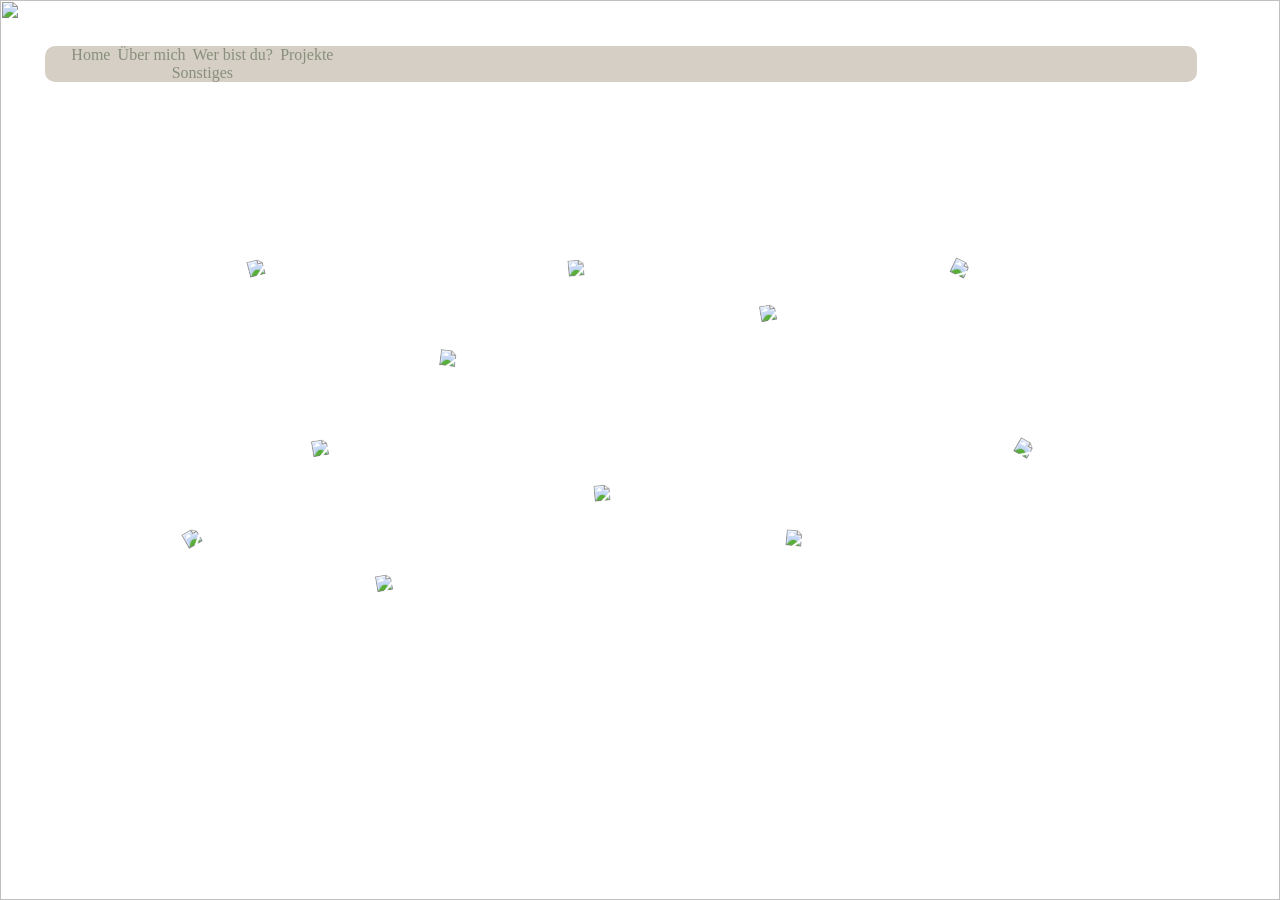
==== About.html @ 7b4e1bfa "Add files via upload" ====
<!DOCTYPE html>
<html>
<head>
    <title>Meine Seite/Über mich</title>
    <link rel="stylesheet" href="style.css">
</head>
<body>
    <div class="background">
        <img src="img/Moon.jpg" />
    </div>
    <header>
        <div class="navbaer">
            <nav>
                <a href="index.html">Home</a>
                <a href="About.html">Über mich</a>
                <a href="aboutu.html">Wer bist du?</a>
                <a href="Projekte.html">Projekte</a>
                <a href="Sonstiges.html">Sonstiges</a>
            </nav>
        </div>
    </header>
    <div class="spacer">
        <br />
    </div>
    <div class="page1">
        <div class="title">
        </div>
    </div>
    <!--<div class="text">
        <h2>Meine Antworten zum Fragen Formular:</h2>
        <table>
            <tr>
                <th>Was ist dein Name?</th>
                <td>Selina</td>
            </tr>
            <tr>
                <th>
                    Welches Tier repräsentiert deine Persönlichkeit am besten?
                </th>
                <td>Katze</td>
            </tr>
            <tr>
                <th>Was ist dein Lieblings Film/Serie?</th>
                <td>Percy Jackson Serie</td>
            </tr>
            <tr>
                <th>Was ist deine Lieblings Farbe?</th>
                <td>Altrosa</td>
            </tr>
            <tr>
                <th>Was ist ein verstecktes Talent von dir?</th>
                <td>Ich kann mit den Augen zittern und Ich kann wie Stitch reden</td>
            </tr>
            <tr>
                <th>Was ist dein Lieblingstier?</th>
                <td>Katze</td>
            </tr>
            <tr>
                <th>Was ist dein Lieblings Snack?</th>
                <td>Cherry Tomaten</td>
            </tr>
            <tr>
                <th>Wenn Du eine Klasse zu einem Thema unterrichten müsstest, was würdest Du unterrichten?</th>
                <td>Video Game geschichten</td>
            </tr>
            <tr>
                <th>In welcher Sportart würdest du antreten, wenn du bei den Olympischen Spielen dabei wärst?</th>
                <td>Pfeilbogen schiessen</td>
            </tr>
            <tr>
                <th>Wenn Du einen Film noch einmal zum ersten Mal sehen könnten, welcher wäre das?</th>
                <td>Interstellar</td>
            </tr>
            <tr>
                <th>Wenn Du zu einem anderen Planeten (real oder fiktiv) reisen könntest, wohin würdest du gehen?</th>
                <td>Mond</td>
            </tr>
        </table>
    </div>-->
    <div class="Name-container">
        <img src="img/caps/Namr.png">
        <div class="Name">
            Was ist dein Name:<br />
            Selina
        </div>
    </div>

    <div class="Pet-container">
        <img src="img/caps/Pet.png">
        <div class="Pet">
            Welches Tier repräsentiert deine Persönlichkeit am besten?<br />
            Katze
        </div>
    </div>

    <div class="FavFilm-container">
        <img src="img/caps/favfilm.png">
        <div class="FavFilm">
            Was ist dein Lieblings Film/Serie?<br />
            Percy Jackson Serie
        </div>
    </div>

    <div class="FavColor-container">
        <img src="img/caps/favcolor.png">
        <div class="FavColor">
            Was ist deine Lieblings Farbe?<br />
            Altrosa
        </div>
    </div>

    <div class="HiddenTalent-container">
        <img src="img/caps/hiddentalent.png">
        <div class="HiddenTalent">
            Was ist ein verstecktes Talent von dir?<br />
            Ich kann mit den Augen zittern und Ich kann wie Stitch reden
        </div>
    </div>

    <div class="FavPet-container">
        <img src="img/caps/favpet.png">
        <div class="FavPet">
            Was ist dein Lieblingstier?<br />
            Katze
        </div>
    </div>

    <div class="FavSnack-container">
        <img src="img/caps/fav snack.png">
        <div class="FavSnack">
            Was ist dein Lieblings Snack?<br />
            Cherry Tomaten
        </div>
    </div>

    <div class="Teach-container">
        <img src="img/caps/teach.png">
        <div class="Teach">
            Wenn Du eine Klasse zu einem Thema unterrichten müsstest, was würdest Du unterrichten?<br />
            Video Game Lore
        </div>
    </div>

    <div class="Olympic-container">
        <img src="img/caps/olympics.png">
        <div class="Olympic">
            In welcher Sportart würdest du antreten, wenn du bei den Olympischen Spielen dabei wärst?<br />
            Pfeilbogen schiessen
        </div>
    </div>

    <div class="FilmAgain-container">
        <img src="img/caps/filmagain.png">
        <div class="FilmAgain">
            Wenn Du einen Film noch einmal zum ersten Mal sehen könnten, welcher wäre das?<br />
            Interstellar
        </div>
    </div>

    <div class="Planet-container">
        <img src="img/caps/planet.png">
        <div class="Planet">
            Wenn Du zu einem anderen Planeten (real oder fiktiv) reisen könntest, wohin würdest du gehen?<br />
            Mond
        </div>
    </div>

</body>
</html>
---- style.css ----
* {
    padding: 0;
    margin: 0;
}

.background img {
     position: absolute;
            top: 0;
            left: 0;
            width: 100%;
            height: 100%;
            object-fit: cover; /* Passt das Bild an, um den gesamten Container zu f�llen */
            z-index: -1; /* Stellt sicher, dass das Bild hinter dem Inhalt des Containers liegt */
            display:flex;
}

header {
    display: flex;
    margin-top: 2%;
    background-color: #d6cfc6;
    border-radius: 10px;
    text-align: center;
    position: fixed;
    align-items: center;
    top: 20px;
    width: 90%;
    margin-left: 45px;
}

.beruf-container {
    position: absolute;
    display: inline-block;
    transform: translate(-50%, -50%);
    top: 50vh;
    left: 25vw;
}

    .beruf-container img {
        width: 3vw;
        transition: transform 0.3s ease-in-out;
        cursor: pointer;
        transform: rotate(-10deg);
    }

.beruf {
    position: absolute;
    bottom: 110%;
    left: 50%;
    transform: translateX(-50%);
    background-color: rgba(153, 153, 153, 0.8);
    color: white;
    padding: 10px;
    border-radius: 8px;
    display: none;
    text-align: center;
    white-space: nowrap;
    font-size: 0.9vw;
}

.beruf-container:hover img {
    transform: scale(1.2);

}

.beruf-container:hover .beruf {
    display: block;
}

.Hprojekt-container {
    position: absolute;
    display: inline-block;
    transform: translate(-50%, -50%);
    top: 35vh;
    left: 50vw;
}

    .Hprojekt-container img {
        width: 3vw;
        transition: transform 0.3s ease-in-out;
        cursor: pointer;
    }

.Hprojekt {
    position: absolute;
    bottom: 110%;
    left: 50%;
    transform: translateX(-50%);
    background-color: rgba(153, 153, 153, 0.8);
    color: white;
    padding: 10px;
    border-radius: 8px;
    display: none;
    text-align: center;
    white-space: nowrap;
    font-size: 0.9vw;
}

.Hprojekt-container:hover img {
    transform: scale(1.2);
}

.Hprojekt-container:hover .Hprojekt {
    display: block;
}



.Nprojekt-container {
    position: absolute;
    display: inline-block;
    transform: translate(-50%, -50%);
    top: 50vh;
    left: 75vw;
}

    .Nprojekt-container img {
        width: 3vw;
        transition: transform 0.3s ease-in-out;
        cursor: pointer;
        transform: rotate(10deg);
    }

.Nprojekt {
    position: absolute;
    bottom: 110%;
    left: 50%;
    transform: translateX(-50%);
    background-color: rgba(153, 153, 153, 0.8);
    color: white;
    padding: 10px;
    border-radius: 8px;
    display: none;
    text-align: center;
    white-space: nowrap;
    font-size: 0.9vw;
}

.Nprojekt-container:hover img {
    transform: scale(1.2);
}

.Nprojekt-container:hover .Nprojekt {
    display: block;

}

.Name-container {
    position: absolute;
    display: inline-block;
    transform: translate(-50%, -50%);
    top: 50vh;
    left: 25vw;
}

    .Name-container img {
        width: 6vw;
        transition: transform 0.3s ease-in-out;
        cursor: pointer;
        transform: rotate(-10deg);
    }

.Name {
    position: absolute;
    bottom: 110%;
    left: 50%;
    transform: translateX(-50%);
    background-color: rgba(153, 153, 153, 0.8);
    color: white;
    padding: 10px;
    border-radius: 8px;
    display: none;
    text-align: center;
    white-space: nowrap;
    font-size: 0.9vw;
}

.Name-container:hover img {
    transform: scale(1.2);
}

.Name-container:hover .Name {
    display: block;
}


.Pet-container {
    position: absolute;
    display: inline-block;
    transform: translate(-50%, -50%);
    top: 30vh;
    left: 45vw;
}

    .Pet-container img {
        width: 6vw;
        transition: transform 0.3s ease-in-out;
        cursor: pointer;
        transform: rotate(-5deg);
    }

.Pet {
    position: absolute;
    bottom: 110%;
    left: 50%;
    transform: translateX(-50%);
    background-color: rgba(153, 153, 153, 0.8);
    color: white;
    padding: 10px;
    border-radius: 8px;
    display: none;
    text-align: center;
    white-space: nowrap;
    font-size: 0.9vw;
}

.Pet-container:hover img {
    transform: scale(1.2);
}

.Pet-container:hover .Pet {
    display: block;
}

.FavFilm-container {
    position: absolute;
    display: inline-block;
    transform: translate(-50%, -50%);
    top: 30vh;
    left: 75vw;
}

    .FavFilm-container img {
        width: 6vw;
        transition: transform 0.3s ease-in-out;
        cursor: pointer;
        transform: rotate(25deg);
    }

.FavFilm {
    position: absolute;
    bottom: 110%;
    left: 50%;
    transform: translateX(-50%);
    background-color: rgba(153, 153, 153, 0.8);
    color: white;
    padding: 10px;
    border-radius: 8px;
    display: none;
    text-align: center;
    white-space: nowrap;
    font-size: 0.9vw;
}

.FavFilm-container:hover img {
    transform: scale(1.2);
}

.FavFilm-container:hover .FavFilm {
    display: block;
}

.FavColor-container {
    position: absolute;
    display: inline-block;
    transform: translate(-50%, -50%);
    top: 35vh;
    left: 60vw;
}

    .FavColor-container img {
        width: 6vw;
        transition: transform 0.3s ease-in-out;
        cursor: pointer;
        transform: rotate(-10deg);
    }

.FavColor {
    position: absolute;
    bottom: 110%;
    left: 50%;
    transform: translateX(-50%);
    background-color: rgba(153, 153, 153, 0.8);
    color: white;
    padding: 10px;
    border-radius: 8px;
    display: none;
    text-align: center;
    white-space: nowrap;
    font-size: 0.9vw;
}

.FavColor-container:hover img {
    transform: scale(1.2);
}

.FavColor-container:hover .FavColor {
    display: block;
}

.HiddenTalent-container {
    position: absolute;
    display: inline-block;
    transform: translate(-50%, -50%);
    top: 30vh;
    left: 20vw;
}

    .HiddenTalent-container img {
        width: 6vw;
        transition: transform 0.3s ease-in-out;
        cursor: pointer;
        transform: rotate(-15deg);
    }


.HiddenTalent {
    position: absolute;
    bottom: 110%;
    left: 50%;
    transform: translateX(-50%);
    background-color: rgba(153, 153, 153, 0.8);
    color: white;
    padding: 10px;
    border-radius: 8px;
    display: none;
    text-align: center;
    white-space: nowrap;
    font-size: 0.9vw;
}

.HiddenTalent-container:hover img {
    transform: scale(1.2);
}

.HiddenTalent-container:hover .HiddenTalent {
    display: block;
}

.FavPet-container {
    position: absolute;
    display: inline-block;
    transform: translate(-50%, -50%);
    top: 40vh;
    left: 35vw;
}

    .FavPet-container img {
        width: 6vw;
        transition: transform 0.3s ease-in-out;
        cursor: pointer;
        transform: rotate(7deg);
    }

.FavPet {
    position: absolute;
    bottom: 110%;
    left: 50%;
    transform: translateX(-50%);
    background-color: rgba(153, 153, 153, 0.8);
    color: white;
    padding: 10px;
    border-radius: 8px;
    display: none;
    text-align: center;
    white-space: nowrap;
    font-size: 0.9vw;
}

.FavPet-container:hover img {
    transform: scale(1.2);
}

.FavPet-container:hover .FavPet {
    display: block;
}

.FavSnack-container {
    position: absolute;
    display: inline-block;
    transform: translate(-50%, -50%);
    top: 55vh;
    left: 47vw;
}

    .FavSnack-container img {
        width: 6vw;
        transition: transform 0.3s ease-in-out;
        cursor: pointer;
        transform: rotate(-5deg);
    }

.FavSnack {
    position: absolute;
    bottom: 110%;
    left: 50%;
    transform: translateX(-50%);
    background-color: rgba(153, 153, 153, 0.8);
    color: white;
    padding: 10px;
    border-radius: 8px;
    display: none;
    text-align: center;
    white-space: nowrap;
    font-size: 0.9vw;
}

.FavSnack-container:hover img {
    transform: scale(1.2);
}

.FavSnack-container:hover .FavSnack {
    display: block;
}

.Teach-container {
    position: absolute;
    display: inline-block;
    transform: translate(-50%, -50%);
    top: 60vh;
    left: 62vw;
}

    .Teach-container img {
        width: 6vw;
        transition: transform 0.3s ease-in-out;
        cursor: pointer;
        transform: rotate(5deg);
    }

.Teach {
    position: absolute;
    bottom: 110%;
    left: 50%;
    transform: translateX(-50%);
    background-color: rgba(153, 153, 153, 0.8);
    color: white;
    padding: 10px;
    border-radius: 8px;
    display: none;
    text-align: center;
    white-space: nowrap;
    font-size: 0.9vw;
}

.Teach-container:hover img {
    transform: scale(1.2);
}

.Teach-container:hover .Teach {
    display: block;
}

.Olympic-container {
    position: absolute;
    display: inline-block;
    transform: translate(-50%, -50%);
    top: 60vh;
    left: 15vw;
}

    .Olympic-container img {
        width: 6vw;
        transition: transform 0.3s ease-in-out;
        cursor: pointer;
        transform: rotate(-30deg);
    }

.Olympic {
    position: absolute;
    bottom: 110%;
    left: 50%;
    transform: translateX(-50%);
    background-color: rgba(153, 153, 153, 0.8);
    color: white;
    padding: 10px;
    border-radius: 8px;
    display: none;
    text-align: center;
    white-space: nowrap;
    font-size: 0.9vw;
}

.Olympic-container:hover img {
    transform: scale(1.2);
}

.Olympic-container:hover .Olympic {
    display: block;
}

.FilmAgain-container {
    position: absolute;
    display: inline-block;
    transform: translate(-50%, -50%);
    top: 50vh;
    left: 80vw;
}

    .FilmAgain-container img {
        width: 6vw;
        transition: transform 0.3s ease-in-out;
        cursor: pointer;
        transform: rotate(30deg);
    }

.FilmAgain {
    position: absolute;
    bottom: 110%;
    left: 50%;
    transform: translateX(-50%);
    background-color: rgba(153, 153, 153, 0.8);
    color: white;
    padding: 10px;
    border-radius: 8px;
    display: none;
    text-align: center;
    white-space: nowrap;
    font-size: 0.9vw;
}

.FilmAgain-container:hover img {
    transform: scale(1.2);
}

.FilmAgain-container:hover .FilmAgain {
    display: block;
}

.Planet-container {
    position: absolute;
    display: inline-block;
    transform: translate(-50%, -50%);
    top: 65vh;
    left: 30vw;
}

    .Planet-container img {
        width: 6vw;
        transition: transform 0.3s ease-in-out;
        cursor: pointer;
        transform: rotate(-10deg);
    }

.Planet {
    position: absolute;
    bottom: 110%;
    left: 50%;
    transform: translateX(-50%);
    background-color: rgba(153, 153, 153, 0.8);
    color: white;
    padding: 10px;
    border-radius: 8px;
    display: none;
    text-align: center;
    white-space: nowrap;
    font-size: 0.9vw;
}

.Planet-container:hover img {
    transform: scale(1.2);
}

.Planet-container:hover .Planet {
    display: block;
}

    a {
    color: #888f7a;
    text-decoration: none;
    margin-right: 1%;
}

    a:hover {
        color: #515549;
        text-decoration: underline;
    }

.haupP {
    text-align: center;
}

.nebenP h2 {
    margin-top: 20px;
}

.nebenP {
    text-align: center;
}

iframe {
    width: 500px;
    height: 475px;
}

.bubble h2 {
    font-size:15px;
    text-align:center;
    margin:0%;
    width:25vw;
}


.bubble {
    position: absolute;
    display: inline-block;
    top: 15vh;
    left: 30vw;
    width: 25vw;
    background-color: rgba(153, 153, 153, 0.8);
    padding-right: 16vw;
    padding-left: 1vw;
    padding-bottom: 1vh;
    border-radius: 20px;
    padding-top: 1vh;
}

    .bubble:after {
        content: '';
        position: absolute;
        width: 0;
        height: 0;
        border: 48px solid transparent;
        border-right-color: rgba(153, 153, 153, 0.8);
        border-left: 0;
        border-top: 0;
        top: 20vh;
        left: -3.75vw;
    }

.toadette {
    position: absolute;
    display: inline-block;
    top: 27vh;
    left: 20vw;
}
    .toadette img {
        width: 6vw;
    }


.title {
    text-align: center;
    width: 100%;
}

.Bild img {
    height: 250px;
    width: auto;
    float: right;
    padding-right: 100px;
    padding-top: 20px;
}

.Bild {
}

.projekt {
    background-color: #a3ae9e;
    border-radius: 10px;
    margin: 0px;
    padding: 0.5px;
    color: #f5f3ee;
    padding-left: 10px;
    padding-top: 10px;
    padding-bottom: 10px;
}

.text {
    align-items: center;
}

table {
    font-size: 25px;
}

    table td,
    table th {
        border-color: gray;
        border-width: 1px;
        border-style: solid;
    }

    table td {
        text-align: start;
    }

    table th {
        text-align: end;
    }

.nprojekt {
    background-color: #a3ae9e;
    border-radius: 10px;
    margin: 0px;
    padding: 0.5px;
    color: #f5f3ee;
    padding-left: 10px;
    padding-top: 10px;
    padding-bottom: 10px;
}

.hprojekt,
.npr0jekt {
    display: flex;
    align-items: center;
    font-family: 'Times New Roman';
    margin-bottom: 10px;
    color: #6c7261;
}

    .hprojekt .was,
    .npr0jekt .name {
        margin-top: 0;
        flex: 1;
        font-size: 23px;
        margin-right: 30%;
    }

    .hprojekt .log0 img,
    .npr0jekt .pic img {
        width: 30%;
        height: auto;
        object-fit: cover;
        margin: 3% 0 3% 20px;
    }


.npc-container {
    margin-top: 20px;
    position: relative;
    width: 60%;
    margin-left: 20vw;
    margin-top: 50vh;
    height: 200px;
    overflow: hidden;
}

/* Jeder NPC */
.npc {
    position: absolute;
    bottom: 0;
    width: 90px;
    transition: bottom 0.15s ease-out;
    margin-bottom: 20px;
}

    /* NPC-Bild */
    .npc img {
        width: 100%;
        display: block;
        transition: transform 0.3s ease;
        cursor: pointer;
    }

    /* Hover: Bild vergr��ert sich */
    .npc:hover img {
        transform: scale(1.3);
    }

/* Textfeld �ber NPC */
.npc-label {
    position: absolute;
    bottom: 120%;
    left: 50%;
    transform: translateX(-50%);
    background: rgba(0, 0, 0, 0.75);
    color: #fff;
    padding: 6px 10px;
    border-radius: 8px;
    font-size: 14px;
    white-space: nowrap;
    opacity: 0;
    transition: opacity 0.3s ease;
    pointer-events: none;
}

/* Label sichtbar beim Hover */
.npc:hover .npc-label {
    opacity: 1;
}


.olma24-container {
    position: absolute;
    display: inline-block;
    transform: translate(-50%, -50%);
    top: 35vh;
    left: 36.6vw;
}

.olma24point {
    width: 15px; /* Gr��e des Punkts */
    height: 15px;
    background-color: #6bb055;
    border-radius: 50%; /* Rundung des Punkts */
    transition: transform 0.3s ease-in-out;
    display: inline-block;
    box-shadow: 0px 0px 10px #406933
}
    
    .olma24 {
    position: absolute;
    bottom: 105%;
    left: 70%;
    transform: translateX(-50%);
    background-color:gray;
    color: white;
    padding: 10px;
    border-radius: 5px;
    display: none;
    width: auto;
    text-align: center;
    white-space: nowrap;
}

.olma24-container:hover .olma24point {
    transform: scale(1.2);
}

.olma24-container:hover .olma24 {
    display: block;
}





.telco-container {
    position: absolute;
    display: inline-block;
    transform: translate(-50%, -50%);
    top: 32vh;
    left: 33vw;
}

.telcopoint {
    width: 15px; /* Gr��e des Punkts */
    height: 15px;
    background-color: #e44b5e;
    border-radius: 50%; /* Rundung des Punkts */
    transition: transform 0.3s ease-in-out;
    display: inline-block;
    box-shadow: 0px 0px 10px #5b1e25;
}

.telco {
    position: absolute;
    bottom: 105%;
    left: 70%;
    transform: translateX(-50%);
    background-color: gray;
    color: white;
    padding: 10px;
    border-radius: 5px;
    display: none;
    width: auto;
    text-align: center;
    white-space: nowrap;
}

.telco-container:hover .telcopoint {
    transform: scale(1.2);
}

.telco-container:hover .telco {
    display: block;
}




.abuse-container {
    position: absolute;
    display: inline-block;
    transform: translate(-50%, -50%);
    top: 32vh;
    left: 49vw;
}

.abusepoint {
    width: 15px; /* Gr��e des Punkts */
    height: 15px;
    background-color: #e44b5e;
    border-radius: 50%; /* Rundung des Punkts */
    transition: transform 0.3s ease-in-out;
    display: inline-block;
    box-shadow: 0px 0px 10px #5b1e25;
}

.abuse {
    position: absolute;
    bottom: 105%;
    left: 70%;
    transform: translateX(-50%);
    background-color: gray;
    color: white;
    padding: 10px;
    border-radius: 5px;
    display: none;
    width: auto;
    text-align: center;
    white-space: nowrap;
}

.abuse-container:hover .abusepoint {
    transform: scale(1.2);
}

.abuse-container:hover .abuse {
    display: block;
}





.mint-container {
    position: absolute;
    display: inline-block;
    transform: translate(-50%, -50%);
    top: 35vh;
    left: 39vw;
}

.mintpoint {
    width: 15px; /* Gr��e des Punkts */
    height: 15px;
    background-color: #6bb055;
    border-radius: 50%; /* Rundung des Punkts */
    transition: transform 0.3s ease-in-out;
    display: inline-block;
    box-shadow: 0px 0px 10px #406933
}

.mint {
    position: absolute;
    bottom: 105%;
    left: 70%;
    transform: translateX(-50%);
    background-color: gray;
    color: white;
    padding: 10px;
    border-radius: 5px;
    display: none;
    width: auto;
    text-align: center;
    white-space: nowrap;
}

.mint-container:hover .mintpoint {
    transform: scale(1.2);
}

.mint-container:hover .mint {
    display: block;
}




.gv-container {
    position: absolute;
    display: inline-block;
    transform: translate(-50%, -50%);
    top: 35vh;
    left: 41.4vw;
}

.gvpoint {
    width: 15px; /* Gr��e des Punkts */
    height: 15px;
    background-color: #6bb055;
    border-radius: 50%; /* Rundung des Punkts */
    transition: transform 0.3s ease-in-out;
    display: inline-block;
    box-shadow: 0px 0px 10px #406933
}

.gv {
    position: absolute;
    bottom: 105%;
    left: 70%;
    transform: translateX(-50%);
    background-color:gray;
    color: white;
    padding: 10px;
    border-radius: 5px;
    display: none;
    width: auto;
    text-align: center;
    white-space: nowrap;
}

.gv-container:hover .gvpoint {
    transform: scale(1.2);
}

.gv-container:hover .gv {
    display: block;
}


.hover-image1 {
    position: absolute;
    display: inline-block;
    transform: translate(-50%, -50%);
    top: 25vh;
    left: 35vw;

}

    .hover-image1 img {
        width: 6vw;
        transition: transform 0.3s ease-in-out;
        transform: rotate(-10deg);
    }

.note1 {
    position: absolute;
    bottom: 110%;
    left: 50%;
    transform: translateX(-50%);
    background-color: gray;
    color: white;
    padding: 10px;
    border-radius: 5px;
    display: none;
    width: auto;
    text-align: center;
    white-space: nowrap;
}

.hover-image1:hover img {
    transform: scale(1.2);
}

.hover-image1:hover .note1 {
    display: block;
}



.hover-image2 {
    position: absolute;
    display: inline-block;
    transform: translate(-50%, -50%);
    top: 50vh;
    left: 60vw;
}

    .hover-image2 img {
        width: 6vw;
        transition: transform 0.3s ease-in-out;
        transform: rotate(7deg);
    }

.note2 {
    position: absolute;
    bottom: 110%;
    left: 50%;
    transform: translateX(-50%);
    background-color: gray;
    color: white;
    padding: 10px;
    border-radius: 5px;
    display: none;
    width: auto;
    text-align: center;
    white-space: nowrap;
}

    .hover-image2:hover img {
        transform: scale(1.2);
    }

.hover-image2:hover .note2 {
    display: block;
}


.link {
    position: fixed;
    right: -100px;
    top: 0;
    width: 150px;
    height: 50%;
    background-color: #7fbce9;
    border-width:5px;
    border-style:solid;
    border-color:#6fa8dc;
    border-radius:25px;
    transition: right 0.3s ease;
    margin-top:10%;
    margin-bottom:20%;
}

    .link:hover {
        right: -10px;
    }

.icon-link {
    display: block;
    padding: 10px;
    color: #fff;
    text-align: center;
    text-decoration: none;
}

    .icon-link img {
        width: 30px;
        height: 30px;
        
    }


.insta {
    margin: 0;
    font-family: "Inter", Arial, sans-serif;
    background-color: #0d0d0d;
    color: #e6e6e6;
}

/* === Header/Profile === */
.profile-header {
    display: flex;
    align-items: flex-start;
    padding: 20px;
    border-bottom: 1px solid #222;
    background: #121212;
    padding-bottom: 15vh;
}

.profile-pic img {
    width: 100px;
    height: 100px;
    border-radius: 50%;
    background: linear-gradient(135deg, #2b2b2b, #1a1a1a);
    box-shadow: 0 0 8px rgba(255, 255, 255, 0.05);
    margin-right: 20px;
}

/* === Name, Handle, Bio === */

/* === Name, Handle, Bio === */
.NameI {
    font-size: 18px;
    font-weight: 600;
    color: #ffffff;
    margin-bottom: 4px;
}

.realname {
    font-size: 14px;
    font-weight: 500;
    color: #b3b3b3;
    margin-bottom: 8px;
    margin-left: 2px;
}

.bio {
    font-size: 14px;
    color: #aaaaaa;
    margin-top: 4px;
    line-height: 1.4;
    max-width: 300px;
}


/* === Stats === */
.stats {
    display: flex;
    gap: 20px;
    margin-top: 12px;
    font-size: 14px;
    color: #b3b3b3;
}

/* === Buttons === */
.buttons {
    margin-top: 12px;
}

button {
    border: none;
    border-radius: 8px;
    padding: 6px 14px;
    font-size: 14px;
    cursor: pointer;
    transition: all 0.2s ease;
}

.follow {
    background-color: #0095f6;
    color: #fff;
}

    .follow:hover {
        background-color: #007cd1;
    }

.message {
    background-color: #262626;
    color: #e6e6e6;
}

    .message:hover {
        background-color: #333;
    }

/* === Galerie === */
.gallery {
    display: grid;
    grid-template-columns: repeat(3, 1fr);
    gap: 2px;
    background-color: #000;
}

    .gallery img {
        width: 100%;
        height: 100%;
        object-fit: cover;
        transition: opacity 0.2s ease;
    }

        .gallery img:hover {
            opacity: 0.85;
        }

/* === Footer Navigation === */
footer {
    position: fixed;
    bottom: 0;
    width: 100%;
    background-color: #111;
    border-top: 1px solid #222;
    box-shadow: 0 -2px 8px rgba(0, 0, 0, 0.5);
}

.nav {
    display: flex;
    justify-content: space-around;
    padding: 10px 0;
}

    .nav a img {
        width: 2vw;
        transition: all 0.2s ease;
        border-radius: 10px;
        padding: 8px;
    }

    /* Hover-Effekt f�r alle Buttons */
    .nav a:hover {
        background-color: #222;
    }

/* Spezieller Hover-Effekt f�r Home */
.home-button:hover {
    background-color: #1e1e1e;
    transform: scale(1.05);
}

/* Klick-Effekt */
.home-button:active {
    background-color: #333;
    transform: scale(0.95);
}
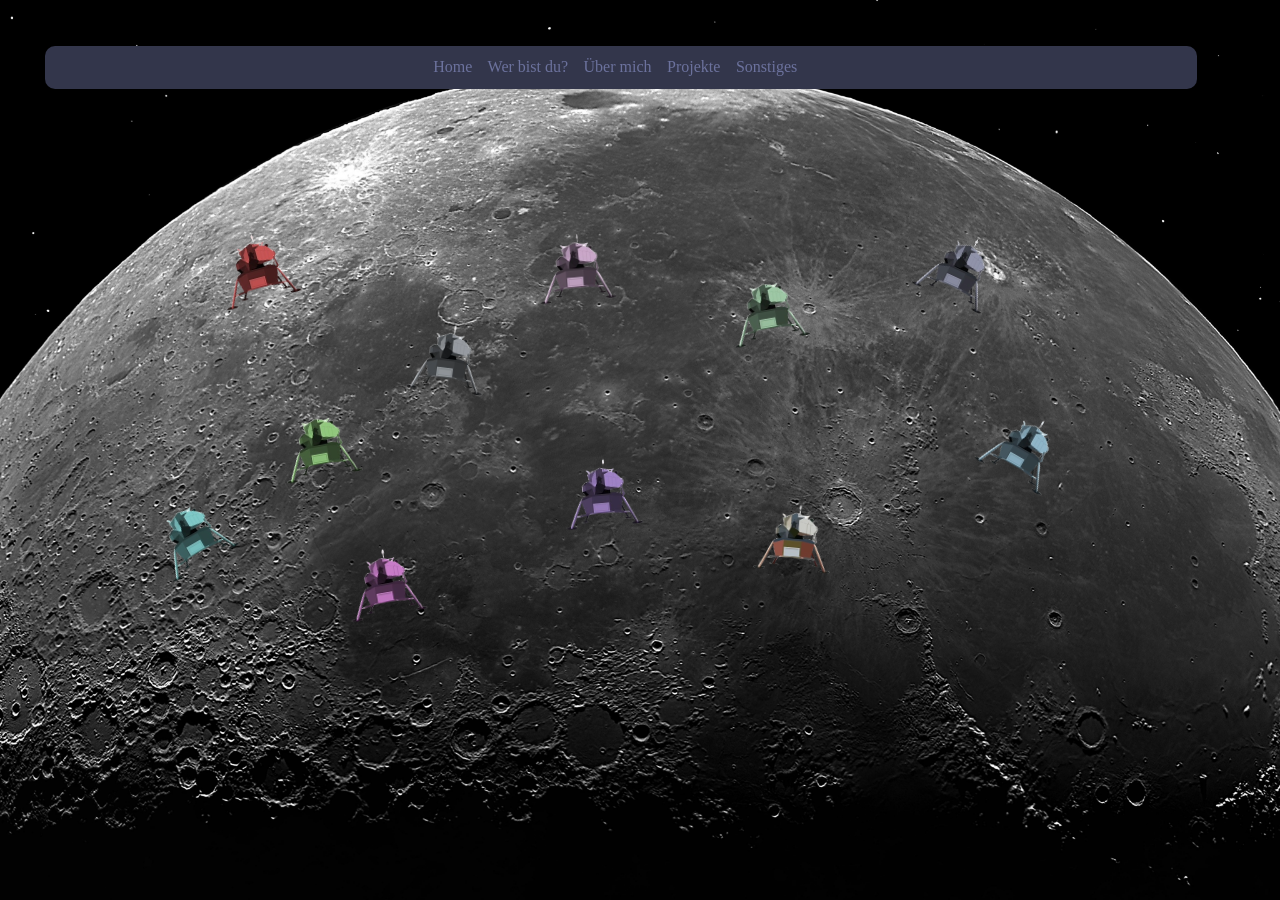
==== commit 97ae5025: "Update About.html" ====
--- a/About.html
+++ b/About.html
@@ -12,8 +12,8 @@
         <div class="navbaer">
             <nav>
                 <a href="index.html">Home</a>
+                <a href="aboutu.html">Wer bist du?</a>
                 <a href="About.html">Über mich</a>
-                <a href="aboutu.html">Wer bist du?</a>
                 <a href="Projekte.html">Projekte</a>
                 <a href="Sonstiges.html">Sonstiges</a>
             </nav>
@@ -167,3 +167,4 @@
 
 </body>
 </html>
+
--- a/style.css
+++ b/style.css
@@ -2,6 +2,8 @@
     padding: 0;
     margin: 0;
 }
+
+
 
 .background img {
      position: absolute;
@@ -9,15 +11,14 @@
             left: 0;
             width: 100%;
             height: 100%;
-            object-fit: cover; /* Passt das Bild an, um den gesamten Container zu f�llen */
+            object-fit: cover; /* Passt das Bild an, um den gesamten Container zu fuellen */
             z-index: -1; /* Stellt sicher, dass das Bild hinter dem Inhalt des Containers liegt */
             display:flex;
 }
 
 header {
-    display: flex;
     margin-top: 2%;
-    background-color: #d6cfc6;
+    background-color: #33364b;
     border-radius: 10px;
     text-align: center;
     position: fixed;
@@ -25,6 +26,9 @@
     top: 20px;
     width: 90%;
     margin-left: 45px;
+    padding-top:1%;
+    padding-bottom:1%;
+
 }
 
 .beruf-container {
@@ -564,14 +568,14 @@
     display: block;
 }
 
-    a {
-    color: #888f7a;
+a {
+    color: #6c729d;
     text-decoration: none;
     margin-right: 1%;
 }
 
     a:hover {
-        color: #515549;
+        color: #5a5e87;
         text-decoration: underline;
     }
 
@@ -752,12 +756,12 @@
         cursor: pointer;
     }
 
-    /* Hover: Bild vergr��ert sich */
+    /* Hover: Bild vergrossert sich */
     .npc:hover img {
         transform: scale(1.3);
     }
 
-/* Textfeld �ber NPC */
+/* Textfeld ueber NPC */
 .npc-label {
     position: absolute;
     bottom: 120%;
@@ -789,7 +793,7 @@
 }
 
 .olma24point {
-    width: 15px; /* Gr��e des Punkts */
+    width: 15px; /* Groesse des Punkts */
     height: 15px;
     background-color: #6bb055;
     border-radius: 50%; /* Rundung des Punkts */
@@ -834,7 +838,7 @@
 }
 
 .telcopoint {
-    width: 15px; /* Gr��e des Punkts */
+    width: 15px; /* Groesse des Punkts */
     height: 15px;
     background-color: #e44b5e;
     border-radius: 50%; /* Rundung des Punkts */
@@ -878,7 +882,7 @@
 }
 
 .abusepoint {
-    width: 15px; /* Gr��e des Punkts */
+    width: 15px; /* Groesse des Punkts */
     height: 15px;
     background-color: #e44b5e;
     border-radius: 50%; /* Rundung des Punkts */
@@ -923,7 +927,7 @@
 }
 
 .mintpoint {
-    width: 15px; /* Gr��e des Punkts */
+    width: 15px; /* Groesse des Punkts */
     height: 15px;
     background-color: #6bb055;
     border-radius: 50%; /* Rundung des Punkts */
@@ -967,7 +971,7 @@
 }
 
 .gvpoint {
-    width: 15px; /* Gr��e des Punkts */
+    width: 15px; /* Groesse des Punkts */
     height: 15px;
     background-color: #6bb055;
     border-radius: 50%; /* Rundung des Punkts */
@@ -1084,14 +1088,14 @@
     top: 0;
     width: 150px;
     height: 50%;
-    background-color: #7fbce9;
-    border-width:5px;
-    border-style:solid;
-    border-color:#6fa8dc;
-    border-radius:25px;
+    background-color: #886e9f;
+    border-width: 5px;
+    border-style: solid;
+    border-color: #665277;
+    border-radius: 25px;
     transition: right 0.3s ease;
-    margin-top:10%;
-    margin-bottom:20%;
+    margin-top: 10%;
+    margin-bottom: 20%;
 }
 
     .link:hover {
@@ -1127,7 +1131,7 @@
     padding: 20px;
     border-bottom: 1px solid #222;
     background: #121212;
-    padding-bottom: 15vh;
+    padding-bottom: 8vh;
 }
 
 .profile-pic img {
@@ -1140,12 +1144,10 @@
 }
 
 /* === Name, Handle, Bio === */
-
-/* === Name, Handle, Bio === */
-.NameI {
+.Name {
     font-size: 18px;
     font-weight: 600;
-    color: #ffffff;
+    color: #fff;
     margin-bottom: 4px;
 }
 
@@ -1164,7 +1166,6 @@
     line-height: 1.4;
     max-width: 300px;
 }
-
 
 /* === Stats === */
 .stats {
@@ -1220,13 +1221,79 @@
         height: 100%;
         object-fit: cover;
         transition: opacity 0.2s ease;
+        cursor: pointer;
     }
 
         .gallery img:hover {
             opacity: 0.85;
         }
 
-/* === Footer Navigation === */
+/* === Lightbox === */
+.lightbox {
+    display: none;
+    position: fixed;
+    z-index: 1000;
+    padding-top: 60px;
+    left: 0;
+    top: 0;
+    width: 100%;
+    height: 100%;
+    overflow: hidden;
+    background-color: rgba(0, 0, 0, 0.9);
+}
+
+.lightbox-img {
+    margin: auto;
+    display: block;
+    max-width: 80%;
+    max-height: 80%;
+    border-radius: 10px;
+    box-shadow: 0 0 10px rgba(255,255,255,0.2);
+}
+
+.close {
+    position: absolute;
+    top: 20px;
+    right: 35px;
+    color: #f1f1f1;
+    font-size: 35px;
+    font-weight: bold;
+    cursor: pointer;
+    transition: 0.3s;
+}
+
+    .close:hover {
+        color: #bbb;
+    }
+
+.prev, .next {
+    cursor: pointer;
+    position: absolute;
+    top: 50%;
+    width: auto;
+    padding: 10px 16px;
+    margin-top: -22px;
+    color: white;
+    font-weight: bold;
+    font-size: 30px;
+    border: none;
+    background: transparent;
+    transition: 0.3s;
+}
+
+    .prev:hover, .next:hover {
+        color: #999;
+    }
+
+.prev {
+    left: 10%;
+}
+
+.next {
+    right: 10%;
+}
+
+/* === Footer === */
 footer {
     position: fixed;
     bottom: 0;
@@ -1249,19 +1316,325 @@
         padding: 8px;
     }
 
-    /* Hover-Effekt f�r alle Buttons */
     .nav a:hover {
         background-color: #222;
     }
 
-/* Spezieller Hover-Effekt f�r Home */
 .home-button:hover {
     background-color: #1e1e1e;
     transform: scale(1.05);
 }
 
-/* Klick-Effekt */
 .home-button:active {
     background-color: #333;
     transform: scale(0.95);
 }
+
+/* ============================
+   JOURNEY-KARUSSELL (Raumschiff-Stil)
+   ============================ */
+
+/* ============================
+   Karussell-Struktur
+   ============================ */
+
+.journey-carousel-container {
+    position: relative;
+    width: 85%;
+    margin-top:18vh;
+    margin-left:5vw;
+    height: 80vh;
+    overflow: hidden;
+
+}
+
+.journey-carousel {
+    height: 100%;
+    transition: transform 0.8s ease-in-out;
+    will-change: transform;
+}
+
+/* ============================
+   Sektionen (Slides)
+   ============================ */
+
+.journey-section {
+    height: 80vh; /* statt 100vh */
+    display: flex;
+    flex-direction: column;
+    justify-content: center;
+    align-items: center;
+    transition: opacity 0.5s ease;
+}
+
+
+    .journey-section.active {
+        opacity: 1;
+    }
+
+    .journey-section:not(.active) {
+        opacity: 0.5;
+    }
+
+    .journey-section h2 {
+        font-size: 2.5rem;
+        margin-bottom: 20px;
+        text-shadow: 0 0 10px #ab8ac7;
+    }
+
+/* ============================
+   Karten (optional fuer Bilder)
+   ============================ */
+
+.journey-cards {
+    display: flex;
+    flex-wrap: wrap; /* <<< sorgt für automatisches Umbrechen */
+    justify-content: center; /* zentriert alles schön */
+    gap: 2rem; /* Abstand zwischen den Karten */
+    max-width: 90%;
+    margin: 0 auto;
+}
+
+.journey-card {
+    background: rgba(0, 0, 0, 0.5);
+    border: 1px solid #ab8ac7;
+    border-radius: 15px;
+    box-shadow: 0 0 10px rgba(171, 138, 199, 0.3);
+    padding: 15px;
+    width: 250px; /* oder z. B. 20vw */
+    text-align: center;
+    transition: transform 0.3s ease, box-shadow 0.3s ease;
+}
+
+    .journey-card img {
+        width: 100%;
+        height: 180px;
+        object-fit: cover;
+        border-radius: 10px;
+        margin-bottom: 10px;
+    }
+
+    .journey-card:hover {
+        transform: scale(1.05);
+        box-shadow: 0 0 20px #ab8ac7;
+    }
+
+    .journey-card h3 {
+        text-align: center;
+        padding: 10px;
+        font-size: 1.3rem;
+        color: #ab8ac7;
+    }
+
+/* ============================
+   Navigations-Buttons (↑ ↓) — jetzt links
+   ============================ */
+
+.journey-nav {
+    position: absolute;
+    left: 10px; /* <-- vorher: right */
+    top: 50%;
+    transform: translateY(-50%);
+    display: flex;
+    flex-direction: column;
+    gap: 15px;
+    z-index: 10;
+}
+
+.journey-btn {
+    background: rgba(171, 138, 199, 0.15);
+    border: 1px solid #ab8ac7;
+    color: #ab8ac7;
+    font-size: 1.4rem;
+    cursor: pointer;
+    width: 50px;
+    height: 50px;
+    border-radius: 50%;
+    backdrop-filter: blur(6px);
+    box-shadow: 0 0 10px rgba(171, 138, 199, 0.3);
+    transition: all 0.3s ease;
+}
+
+    .journey-btn:hover {
+        background: #ab8ac7;
+        color: black;
+        box-shadow: 0 0 20px #ab8ac7;
+    }
+
+/* ============================
+   HUD-Anzeige (aktuelle Sektion) — jetzt rechts
+   ============================ */
+
+.journey-hud {
+    position: absolute;
+    left: 2px; /* <-- vorher: left */
+    top: 10%;
+    transform: translateY(-50%);
+    color: #ab8ac7;
+    font-size: 1rem;
+    letter-spacing: 2px;
+    background: rgba(0, 0, 0, 0.6);
+    border: 1px solid #ab8ac7;
+    padding: 10px 20px;
+    border-radius: 15px;
+    box-shadow: 0 0 10px #ab8ac7;
+    z-index: 10;
+}
+
+
+/* ============================
+   Scroll / Pfeiltasten Hinweisanimation
+   ============================ */
+
+@keyframes pulse {
+    0%, 100% {
+        opacity: 0.5;
+        transform: translateY(0);
+    }
+
+    50% {
+        opacity: 1;
+        transform: translateY(-5px);
+    }
+}
+
+/* ============================
+   Responsives Verhalten
+   ============================ */
+
+@media (max-width: 800px) {
+    .journey-cards {
+        flex-direction: column;
+        align-items: center;
+    }
+
+    .journey-card {
+        width: 90%;
+    }
+
+    .journey-btn {
+        width: 40px;
+        height: 40px;
+        font-size: 1rem;
+    }
+
+    .journey-section h2 {
+        font-size: 2rem;
+    }
+}
+
+/* ===============================
+   JOURNEY LIGHTBOX
+   =============================== */
+#journey-lightbox {
+    display: none;
+    position: fixed;
+    z-index: 999;
+    top: 0;
+    left: 0;
+    width: 100vw;
+    height: 100vh;
+    background: rgba(0, 0, 20, 0.9);
+    justify-content: center;
+    align-items: center;
+    flex-direction: column;
+    backdrop-filter: blur(8px);
+}
+
+    #journey-lightbox img {
+        max-width: 80vw;
+        max-height: 70vh;
+        border-radius: 15px;
+        border: 2px solid #ab8ac7;
+        box-shadow: 0 0 30px #ab8ac7;
+        margin-bottom: 20px;
+    }
+
+#journey-lightbox-caption {
+    color: #ab8ac7;
+    font-size: 1.2rem;
+    max-width: 80%;
+    text-align: center;
+    line-height: 1.4;
+}
+
+.journey-close {
+    position: absolute;
+    top: 30px;
+    right: 50px;
+    font-size: 2rem;
+    color: #ab8ac7;
+    cursor: pointer;
+    transition: 0.3s;
+}
+
+    .journey-close:hover {
+        color: white;
+    }
+
+.journey-lightbox-prev,
+.journey-lightbox-next {
+    position: absolute;
+    top: 50%;
+    transform: translateY(-50%);
+    background: rgba(0, 255, 255, 0.2);
+    color: #ab8ac7;
+    font-size: 2rem;
+    cursor: pointer;
+    width: 50px;
+    height: 50px;
+    border-radius: 50%;
+    backdrop-filter: blur(4px);
+    transition: 0.3s;
+    display: flex; /* NEU: Pfeil perfekt zentrieren */
+    justify-content: center; /* NEU */
+    align-items: center; /* NEU */
+    z-index: 1000; /* NEU: über dem Bild */
+}
+
+    .journey-lightbox-prev:hover,
+    .journey-lightbox-next:hover {
+        background: #ab8ac7;
+        color: black;
+        box-shadow: 0 0 20px #ab8ac7;
+    }
+
+.journey-lightbox-prev {
+    left: 2vw; /* statt fester Pixelposition */
+}
+
+.journey-lightbox-next {
+    right: 2vw;
+}
+
+footer {
+    background-color: black;
+    border-color: black;
+    height: -25px;
+}
+
+    footer .descriptGreen {
+        color: antiquewhite;
+        border-color: black;
+    }
+
+    footer .RedPoint {
+        width: 30px;
+        background-color: #e44b5e;
+        border-color:black;
+        border-radius: 50%;
+    }
+
+    footer .descriptRed {
+        color: antiquewhite;
+        border-color: black;
+    }
+
+    footer .GreenPoint {
+        width: 30px;
+        background-color: #6bb055;
+        border-color: black;
+        border-radius: 50%;
+    }
+
+
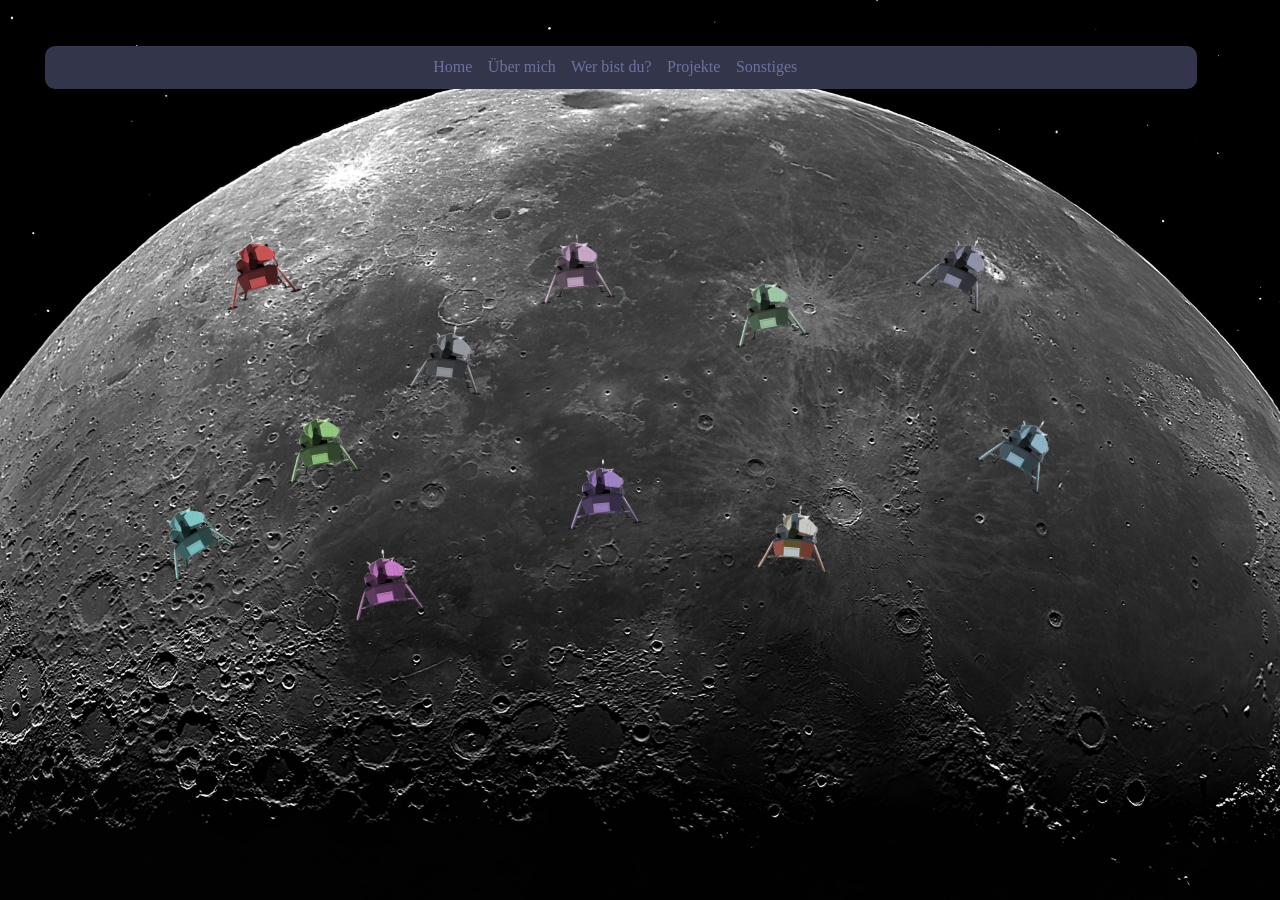
==== commit 4f38075c: "Restore About.html to original version Restored the About.html file to its original state after bein" ====
--- a/About.html
+++ b/About.html
@@ -12,8 +12,8 @@
         <div class="navbaer">
             <nav>
                 <a href="index.html">Home</a>
+                <a href="About.html">Über mich</a>
                 <a href="aboutu.html">Wer bist du?</a>
-                <a href="About.html">Über mich</a>
                 <a href="Projekte.html">Projekte</a>
                 <a href="Sonstiges.html">Sonstiges</a>
             </nav>
@@ -167,4 +167,3 @@
 
 </body>
 </html>
-
--- a/style.css
+++ b/style.css
@@ -1002,6 +1002,48 @@
 .gv-container:hover .gv {
     display: block;
 }
+
+.days-container {
+    position: absolute;
+    display: inline-block;
+    transform: translate(-50%, -50%);
+    top: 38.5vh;
+    left: 36.6vw;
+}
+
+.daypoint {
+    width: 15px; /* Groesse des Punkts */
+    height: 15px;
+    background-color: #6bb055;
+    border-radius: 50%; /* Rundung des Punkts */
+    transition: transform 0.3s ease-in-out;
+    display: inline-block;
+    box-shadow: 0px 0px 10px #406933
+}
+
+.day {
+    position: absolute;
+    bottom: 105%;
+    left: 70%;
+    transform: translateX(-50%);
+    background-color: gray;
+    color: white;
+    padding: 10px;
+    border-radius: 5px;
+    display: none;
+    width: auto;
+    text-align: center;
+    white-space: nowrap;
+}
+
+.days-container:hover .daypoint {
+    transform: scale(1.2);
+}
+
+.days-container:hover .day {
+    display: block;
+}
+
 
 
 .hover-image1 {
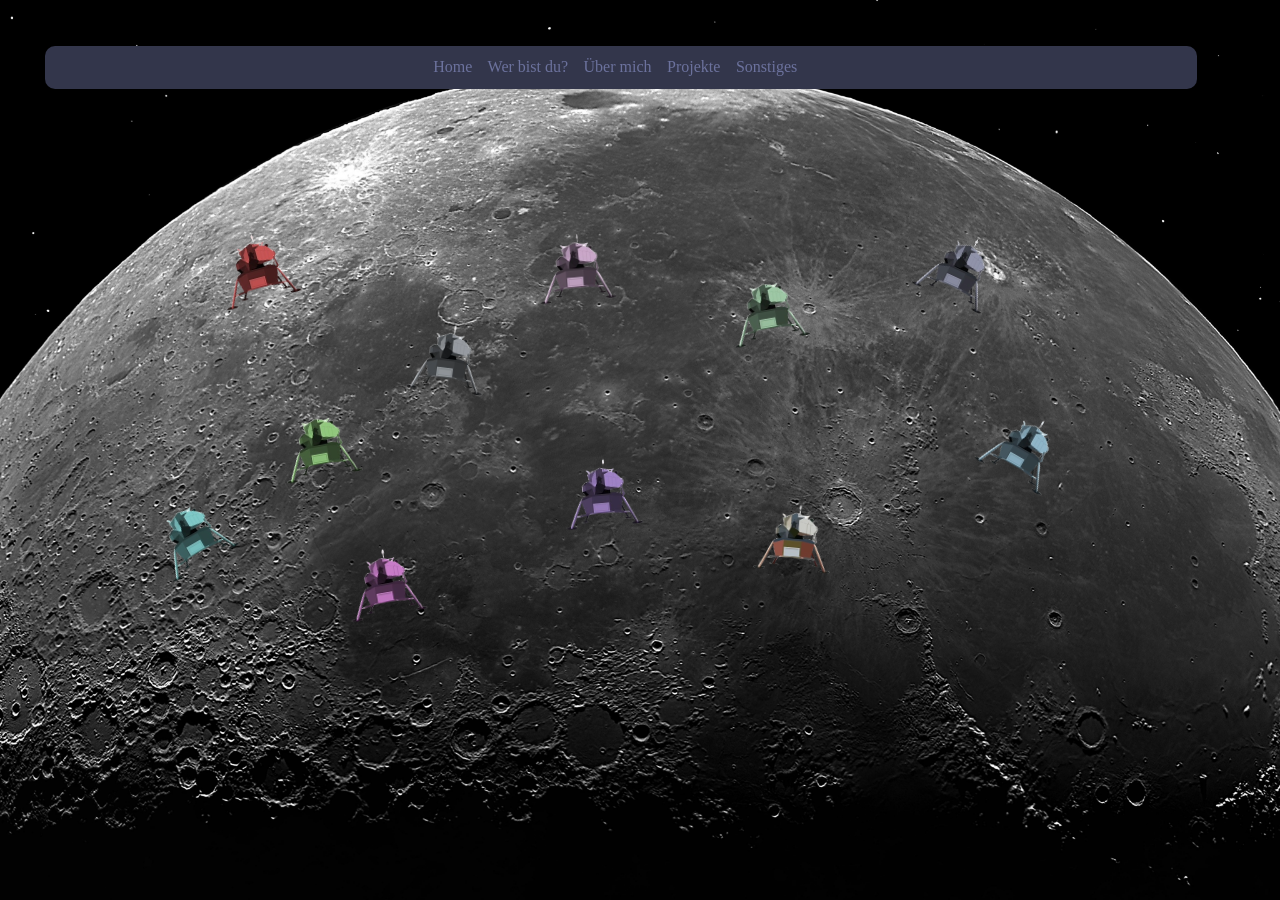
==== commit 484fa7d7: "Update About.html" ====
--- a/About.html
+++ b/About.html
@@ -12,8 +12,8 @@
         <div class="navbaer">
             <nav>
                 <a href="index.html">Home</a>
+                <a href="aboutu.html">Wer bist du?</a>
                 <a href="About.html">Über mich</a>
-                <a href="aboutu.html">Wer bist du?</a>
                 <a href="Projekte.html">Projekte</a>
                 <a href="Sonstiges.html">Sonstiges</a>
             </nav>
--- a/style.css
+++ b/style.css
@@ -729,56 +729,122 @@
     }
 
 
+/* =====================================================
+   NPC / TIERE
+   ===================================================== */
+
+
+/* Bereich, in dem sich die Tiere bewegen */
 .npc-container {
-    margin-top: 20px;
     position: relative;
+
     width: 60%;
+    height: 250px;
+
     margin-left: 20vw;
     margin-top: 50vh;
-    height: 200px;
+
     overflow: hidden;
 }
 
-/* Jeder NPC */
+
+/* =====================================================
+   EINZELNER NPC
+   ===================================================== */
+
 .npc {
     position: absolute;
+
+    left: 0;
     bottom: 0;
+
     width: 90px;
-    transition: bottom 0.15s ease-out;
+
     margin-bottom: 20px;
 }
 
-    /* NPC-Bild */
-    .npc img {
-        width: 100%;
-        display: block;
-        transition: transform 0.3s ease;
-        cursor: pointer;
-    }
-
-    /* Hover: Bild vergrossert sich */
-    .npc:hover img {
-        transform: scale(1.3);
-    }
-
-/* Textfeld ueber NPC */
+
+/* =====================================================
+   NPC-BILD
+   ===================================================== */
+
+.npc img {
+    width: 100%;
+    height: auto;
+
+    display: block;
+
+    cursor: pointer;
+
+    /* Nur Hover-Effekt animieren */
+    transition: transform 0.3s ease;
+}
+
+
+/* =====================================================
+   NELE / FIREFLY ETWAS KLEINER
+   ===================================================== */
+
+.npc img[src="img/nele/Firefly.png"] {
+    width: 75%;
+    height: auto;
+
+    display: block;
+
+    cursor: pointer;
+
+    transition: transform 0.3s ease;
+}
+
+
+/* =====================================================
+   HOVER-EFFEKT
+   ===================================================== */
+
+/* Tier wird größer, wenn Maus darüber ist */
+.npc:hover img {
+    transform: scale(1.3);
+}
+
+
+/* =====================================================
+   NAME ÜBER DEM TIER
+   ===================================================== */
+
 .npc-label {
     position: absolute;
+
     bottom: 120%;
     left: 50%;
-    transform: translateX(-50%);
+
+    transform: translateX(-50%);
+
     background: rgba(0, 0, 0, 0.75);
-    color: #fff;
+
+    color: white;
+
     padding: 6px 10px;
+
     border-radius: 8px;
+
     font-size: 14px;
-    white-space: nowrap;
+
+    white-space: nowrap;
+
     opacity: 0;
+
     transition: opacity 0.3s ease;
+
     pointer-events: none;
-}
-
-/* Label sichtbar beim Hover */
+
+    z-index: 10;
+}
+
+
+/* =====================================================
+   NAME BEIM HOVER ANZEIGEN
+   ===================================================== */
+
 .npc:hover .npc-label {
     opacity: 1;
 }
@@ -914,6 +980,46 @@
     display: block;
 }
 
+.keycom-container {
+    position: absolute;
+    display: inline-block;
+    transform: translate(-50%, -50%);
+    top: 31vh;
+    left: 54vw;
+}
+
+.keycompoint {
+    width: 15px; /* Groesse des Punkts */
+    height: 15px;
+    background-color: #e44b5e;
+    border-radius: 50%; /* Rundung des Punkts */
+    transition: transform 0.3s ease-in-out;
+    display: inline-block;
+    box-shadow: 0px 0px 10px #5b1e25;
+}
+
+.keycom {
+    position: absolute;
+    bottom: 105%;
+    left: 70%;
+    transform: translateX(-50%);
+    background-color: gray;
+    color: white;
+    padding: 10px;
+    border-radius: 5px;
+    display: none;
+    width: auto;
+    text-align: center;
+    white-space: nowrap;
+}
+
+.keycom-container:hover .keycompoint {
+    transform: scale(1.2);
+}
+
+.keycom-container:hover .keycom {
+    display: block;
+}
 
 
 
@@ -1266,73 +1372,199 @@
         cursor: pointer;
     }
 
+
         .gallery img:hover {
             opacity: 0.85;
         }
-
-/* === Lightbox === */
+/* Lightbox */
+
 .lightbox {
     display: none;
+
     position: fixed;
-    z-index: 1000;
-    padding-top: 60px;
-    left: 0;
-    top: 0;
-    width: 100%;
-    height: 100%;
-    overflow: hidden;
-    background-color: rgba(0, 0, 0, 0.9);
+    inset: 0;
+
+    background: rgba(0, 0, 0, 0.92);
+
+    z-index: 9999;
+
+    justify-content: center;
+    align-items: center;
+}
+
+.lightbox.active {
+    display: flex;
 }
 
 .lightbox-img {
-    margin: auto;
-    display: block;
-    max-width: 80%;
-    max-height: 80%;
-    border-radius: 10px;
-    box-shadow: 0 0 10px rgba(255,255,255,0.2);
-}
+    max-width: 90%;
+    max-height: 90vh;
+
+    object-fit: contain;
+}
+
+
+/* Schließen */
 
 .close {
     position: absolute;
+
     top: 20px;
-    right: 35px;
-    color: #f1f1f1;
-    font-size: 35px;
-    font-weight: bold;
+    right: 30px;
+
+    color: white;
+    font-size: 45px;
+
     cursor: pointer;
-    transition: 0.3s;
-}
-
-    .close:hover {
-        color: #bbb;
-    }
-
-.prev, .next {
+}
+
+
+/* Pfeile */
+
+.prev,
+.next {
+    position: absolute;
+
+    top: 50%;
+    transform: translateY(-50%);
+
+    border: none;
+    background: rgba(0, 0, 0, 0.4);
+
+    color: white;
+    font-size: 40px;
+
+    padding: 15px 20px;
+
     cursor: pointer;
-    position: absolute;
-    top: 50%;
-    width: auto;
-    padding: 10px 16px;
-    margin-top: -22px;
-    color: white;
-    font-weight: bold;
-    font-size: 30px;
+}
+
+.prev {
+    left: 20px;
+}
+
+.next {
+    right: 20px;
+}
+
+.prev:hover,
+.next:hover {
+    background: rgba(255, 255, 255, 0.2);
+}
+
+.photo-container {
+    position: relative;
+
+    display: flex;
+    justify-content: center;
+    align-items: center;
+}
+
+.lightbox-img {
+    display: block;
+
+    max-width: 85vw;
+    max-height: 90vh;
+
+    object-fit: contain;
+}
+
+
+/* Pfoten-Button */
+
+.show-tags {
+    position: absolute;
+    bottom: 15px;
+    left: 15px;
+
+    width: 45px;
+    height: 45px;
+
     border: none;
-    background: transparent;
-    transition: 0.3s;
-}
-
-    .prev:hover, .next:hover {
-        color: #999;
-    }
-
-.prev {
-    left: 10%;
-}
-
-.next {
-    right: 10%;
+    border-radius: 50%;
+
+    background: rgba(0, 0, 0, 0.7);
+
+    /* Pfote exakt zentrieren */
+    display: flex;
+    align-items: center;
+    justify-content: center;
+
+    font-size: 22px;
+    line-height: 1;
+
+    padding: 0;
+    margin: 0;
+
+    cursor: pointer;
+    z-index: 5;
+}
+
+/* Container mit Markierungen */
+
+#animal-tags {
+    display: none;
+
+    position: absolute;
+
+    inset: 0;
+    text-align: center;
+
+
+    pointer-events: none;
+}
+
+#animal-tags.visible {
+    display: block;
+}
+
+
+/* Einzelner Tier-Tag */
+
+.animal-tag {
+    position: absolute;
+
+    transform: translate(-50%, -50%);
+
+    background: rgba(0, 0, 0, 0.8);
+    color: white;
+
+    padding: 7px 12px;
+
+    border-radius: 6px;
+
+    text-decoration: none;
+    font-family: Arial, sans-serif;
+    font-size: 14px;
+
+    white-space: nowrap;
+
+    pointer-events: auto;
+
+    transition: 0.2s;
+}
+
+.animal-tag:hover {
+    background: white;
+    color: black;
+}
+
+
+/* kleines Dreieck unter dem Namen */
+
+.animal-tag::after {
+    content: "";
+
+    position: absolute;
+
+    left: 50%;
+    bottom: -6px;
+
+    transform: translateX(-50%);
+
+    border-left: 6px solid transparent;
+    border-right: 6px solid transparent;
+    border-top: 6px solid rgba(0, 0, 0, 0.8);
 }
 
 /* === Footer === */
@@ -1679,4 +1911,3 @@
         border-radius: 50%;
     }
 
-
